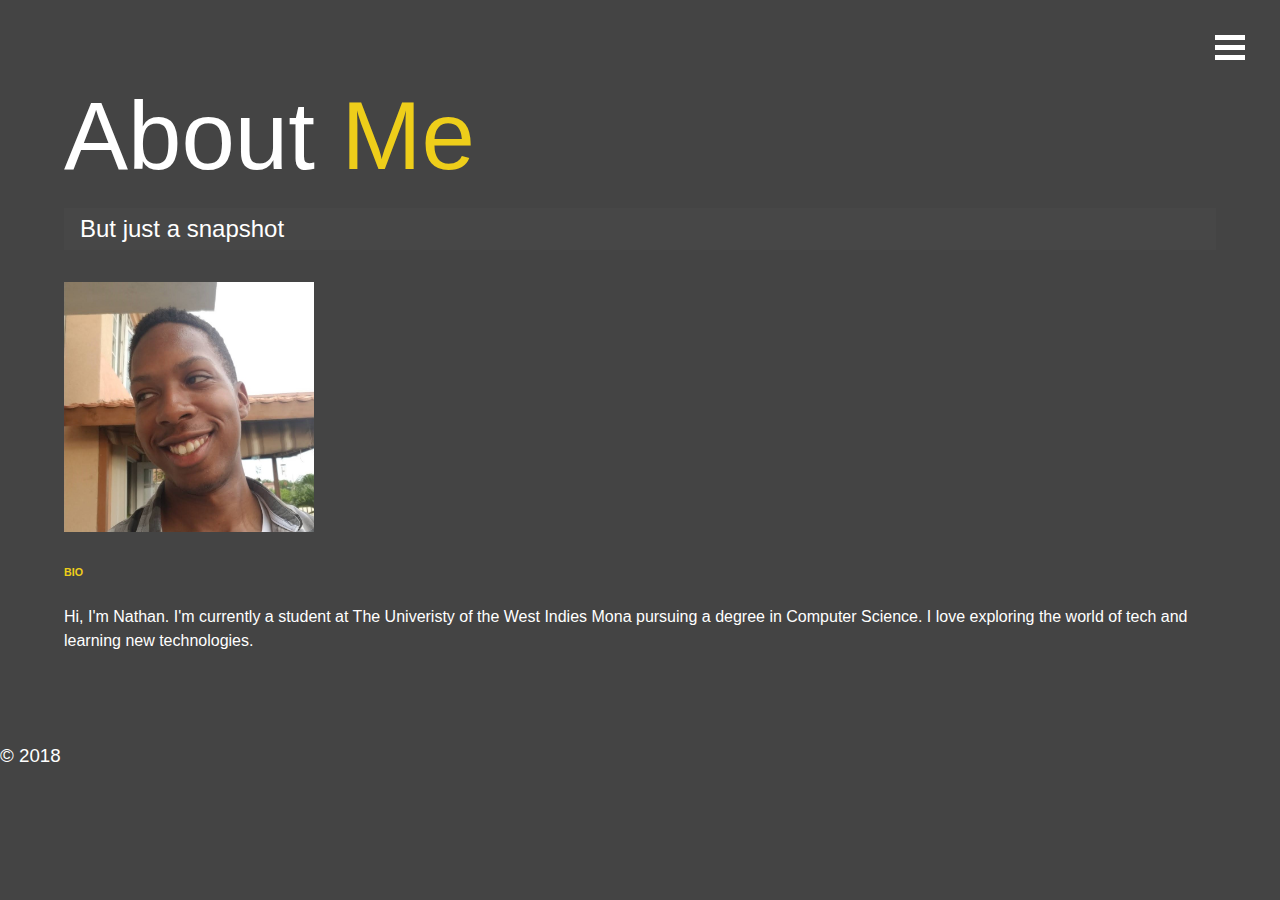
==== about.html @ 04102ea4 "Layed out About Page" ====
<!DOCTYPE html>
<html>
	<head>
		<link rel="stylesheet" href="https://use.fontawesome.com/releases/v5.2.0/css/all.css" integrity="sha384-hWVjflwFxL6sNzntih27bfxkr27PmbbK/iSvJ+a4+0owXq79v+lsFkW54bOGbiDQ" crossorigin="anonymous">
		<link rel="stylesheet" href="css/main.css" type="text/css">
		<script type="text/javascript" src="js/main.js"></script>
		<title>About Me</title>
	</head>
	<body>
		<header>
			<div class="menu-btn">
				<div class="btn-line"></div>
				<div class="btn-line"></div>
				<div class="btn-line"></div>
			</div>

			<nav class="menu">
				<div class="menu-branding">
					<div class="portrait"></div>
				</div>

				<ul class="menu-nav">
					<li class="nav-item"><a href="index.html" class="nav-link">Home</a></li>
					<li class="nav-item"><a href="#" class="nav-link current">About Me</a></li>
					<li class="nav-item"><a href="work.hmtl" class="nav-link">My Work</a></li>
					<li class="nav-item"><a href="contact.html" class="nav-link">How To Reach Me</a></li>
				</ul>
			</nav>
		</header>

		<main class="about">
			<h1 class="lg-heading">About <span class="text-secondary">Me</span></h1>
			<h2 class="sm-heading">But just a snapshot</h2>

			<div class="about-content">
				<img src="img/portriat_me.jpg" width="250px" height="250px"alt="Nathan Downer">
				<div class="bio">
					<h6 class="text-secondary">BIO</h6>
					<p>Hi, I'm Nathan. I'm currently a student at The Univeristy of the West Indies Mona pursuing a degree in Computer Science. I love exploring the world of tech and learning new technologies.</p>
				</div>

				<div class="job job-1">
					<h3></h3>
					<h6></h6>
					<p></p>
				</div>

				<div class="job job-2">
					<h3></h3>
					<h6></h6>
					<p></p>
				</div>

				<div class="job job-3">
					<h3></h3>
					<h6></h6>
					<p></p>
				</div>
				
			</div>
		</main>
		<footer>
			<h3>&copy; 2018</h3>
		</footer>
	</body>
</html>
---- css/main.css ----
.menu-btn {
  position: absolute;
  top: 35px;
  right: 35px;
  z-index: 3;
  cursor: pointer;
  -webkit-transition: all 0.5s ease-out;
  transition: all 0.5s ease-out;
}

.menu-btn .btn-line {
  width: 30px;
  height: 5px;
  background: #fff;
  margin-bottom: 5px;
  -webkit-transition: all 0.5s ease-out;
  transition: all 0.5s ease-out;
}

.menu-btn.close {
  -webkit-transform: rotate(180deg);
          transform: rotate(180deg);
}

.menu-btn.close .btn-line:first-child {
  -webkit-transform: rotate(45deg) translate(7px, 7px);
          transform: rotate(45deg) translate(7px, 7px);
}

.menu-btn.close .btn-line:nth-child(2) {
  opacity: 0;
}

.menu-btn.close .btn-line:nth-child(3) {
  -webkit-transform: rotate(-45deg) translate(7px, -6px);
          transform: rotate(-45deg) translate(7px, -6px);
}

.menu {
  position: fixed;
  width: 100%;
  top: 0;
  opacity: 0.9;
  visibility: hidden;
}

.menu.show {
  visibility: visible;
}

.menu-branding, .menu-nav {
  display: -webkit-box;
  display: -ms-flexbox;
  display: flex;
  -webkit-box-orient: vertical;
  -webkit-box-direction: normal;
      -ms-flex-flow: column wrap;
          flex-flow: column wrap;
  -webkit-box-align: center;
      -ms-flex-align: center;
          align-items: center;
  -webkit-box-pack: center;
      -ms-flex-pack: center;
          justify-content: center;
  float: left;
  width: 50%;
  height: 100vh;
  overflow: hidden;
}

.menu-nav {
  margin: 0;
  padding: 0;
  background: #373737;
  list-style: none;
  -webkit-transform: translate3d(0, -100%, 0);
          transform: translate3d(0, -100%, 0);
  -webkit-transition: all 0.5s ease-out;
  transition: all 0.5s ease-out;
}

.menu-nav.show {
  -webkit-transform: translate3d(0, 0, 0);
          transform: translate3d(0, 0, 0);
  -webkit-transition: all 0.5s ease-out;
  transition: all 0.5s ease-out;
}

.menu-branding {
  background: #444;
  -webkit-transform: translate3d(0, 100%, 0);
          transform: translate3d(0, 100%, 0);
  -webkit-transition: all 0.5s ease-out;
  transition: all 0.5s ease-out;
}

.menu-branding.show {
  -webkit-transform: translate3d(0, 0, 0);
          transform: translate3d(0, 0, 0);
  -webkit-transition: all 0.5s ease-out;
  transition: all 0.5s ease-out;
}

.menu-branding .portrait {
  background: url(../img/portriat_me.jpg);
  width: 250px;
  height: 250px;
  border-radius: 50%;
  border: 3px solid #eece1a;
}

.menu .nav-item {
  -webkit-transform: translate3d(600px, 0, 0);
          transform: translate3d(600px, 0, 0);
  -webkit-transition: all 0.5s ease-out;
  transition: all 0.5s ease-out;
}

.menu .nav-item.show {
  -webkit-transform: translate3d(0, 0, 0);
          transform: translate3d(0, 0, 0);
}

.menu .nav-link {
  text-transform: uppercase;
  font-size: 30px;
  padding: 20px 0;
  font-weight: 300;
  display: inline-block;
  position: relative;
  color: #fff;
  -webkit-transition: all 0.5s ease-out;
  transition: all 0.5s ease-out;
}

.menu .nav-link:hover, .menu .nav-link.current {
  color: #eece1a;
}

.nav-item:nth-child(1) {
  -webkit-transition-delay: 0.1s;
          transition-delay: 0.1s;
}

.nav-item:nth-child(2) {
  -webkit-transition-delay: 0.2s;
          transition-delay: 0.2s;
}

.nav-item:nth-child(3) {
  -webkit-transition-delay: 0.3s;
          transition-delay: 0.3s;
}

.nav-item:nth-child(4) {
  -webkit-transition-delay: 0.4s;
          transition-delay: 0.4s;
}

@media screen and (max-width: 792px) {
  main#home {
    -webkit-box-align: center;
        -ms-flex-align: center;
            align-items: center;
    text-align: center;
  }
  main#home .lg-heading {
    line-height: 1;
    margin-bottom: 1rem;
  }
}

@media screen and (max-width: 500px) {
  main#home .lg-heading {
    font-size: 3rem;
  }
  main#home .sm-heading {
    font-size: 1rem;
  }
  .menu-nav, .menu-branding {
    min-height: 0px;
    float: none;
    width: 100%;
  }
  .menu-nav.show, .menu-branding.show {
    -webkit-transform: translate3d(0, 0, 0);
            transform: translate3d(0, 0, 0);
  }
  .menu-branding {
    height: 25vh;
    -webkit-transform: translate3d(-100%, 0, 0);
            transform: translate3d(-100%, 0, 0);
  }
  .menu-branding .portrait {
    background: url("../img/portrait_small.jpg");
    width: 150px;
    height: 150px;
  }
  .menu-nav {
    height: 75vh;
    -webkit-transform: translate3d(100%, 0, 0);
            transform: translate3d(100%, 0, 0);
    font-size: 24px;
  }
}

* {
  -webkit-box-sizing: border-box;
          box-sizing: border-box;
}

body {
  background: #444;
  color: #fff;
  height: 100%;
  margin: 0;
  font-family: 'Segoe UI', Tahoma, Geneva, Verdana, sans-serif;
  line-height: 1.5;
}

body#bg-img {
  background: url(../img/background.jpg);
  background-size: cover;
  background-attachment: fixed;
}

body#bg-img::after {
  content: "";
  position: absolute;
  top: 0;
  right: 0;
  bottom: 0;
  left: 0;
  background: rgba(68, 68, 68, 0.8);
  z-index: -1;
}

h1, h2, h3 {
  margin: 0;
  font-weight: 400;
}

h1.lg-heading, h2.lg-heading, h3.lg-heading {
  font-size: 6rem;
}

h1.sm-heading, h2.sm-heading, h3.sm-heading {
  margin-bottom: 2rem;
  padding: 0.2rem 1rem;
  background-color: rgba(73, 73, 73, 0.5);
}

a {
  color: #fff;
  text-decoration: none;
}

header {
  position: fixed;
  z-index: 2;
  width: 100%;
}

.text-secondary {
  color: #eece1a;
}

main {
  padding: 4rem;
  height: 100%;
}

main .icons {
  margin-top: 1rem;
}

main .icons a {
  padding: 0.4rem;
}

main .icons a:hover {
  color: #eece1a;
  -webkit-transition: all 0.5s ease-out;
  transition: all 0.5s ease-out;
}

main#home {
  overflow: hidden;
}

main#home h1 {
  margin-top: 20vh;
}
/*# sourceMappingURL=main.css.map */
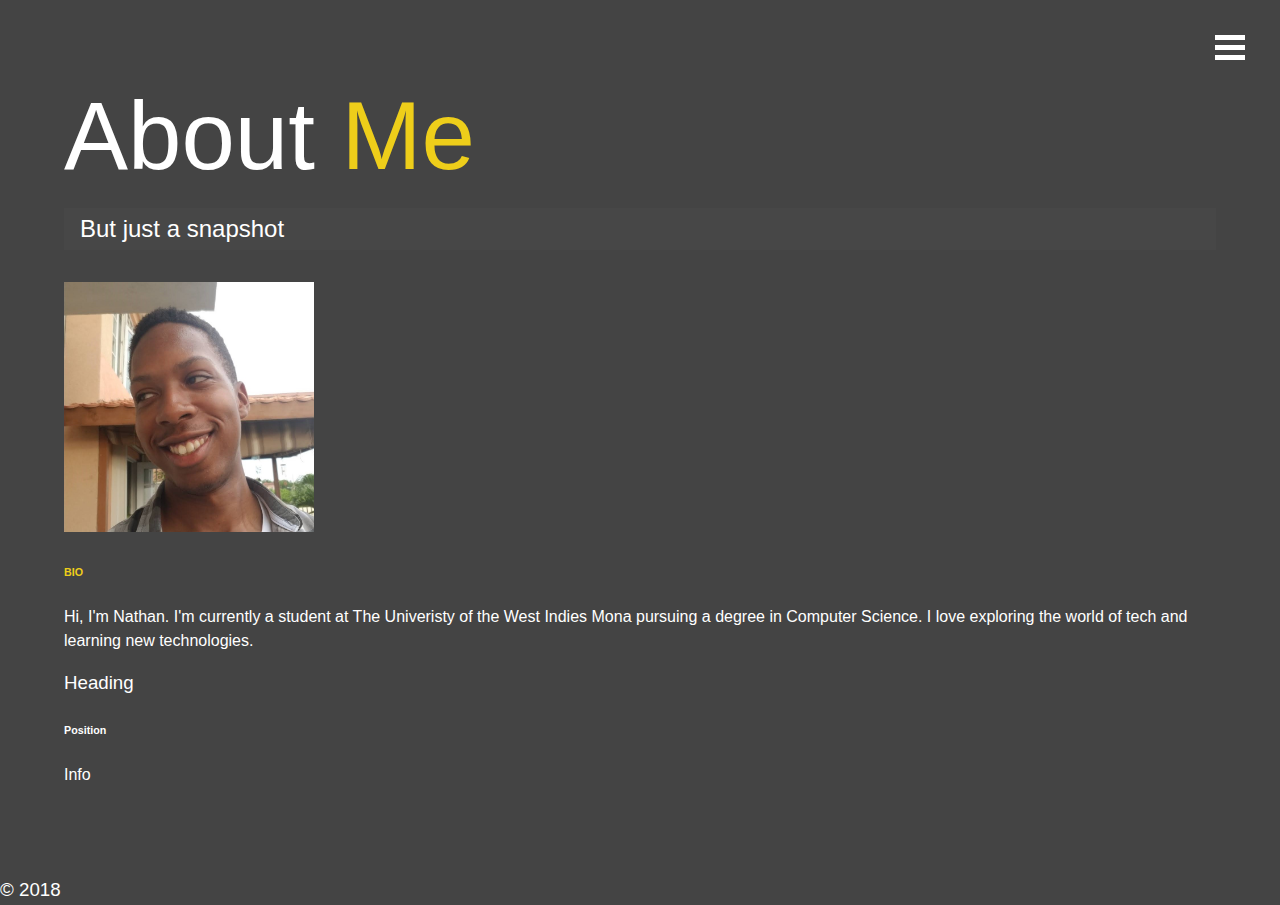
==== commit 67776339: "removed background repeat" ====
--- a/about.html
+++ b/about.html
@@ -4,6 +4,7 @@
 		<link rel="stylesheet" href="https://use.fontawesome.com/releases/v5.2.0/css/all.css" integrity="sha384-hWVjflwFxL6sNzntih27bfxkr27PmbbK/iSvJ+a4+0owXq79v+lsFkW54bOGbiDQ" crossorigin="anonymous">
 		<link rel="stylesheet" href="css/main.css" type="text/css">
 		<script type="text/javascript" src="js/main.js"></script>
+		<div class="status" data-status="false"></div>
 		<title>About Me</title>
 	</head>
 	<body>
@@ -16,13 +17,14 @@
 
 			<nav class="menu">
 				<div class="menu-branding">
-					<div class="portrait"></div>
+					<!-- <div class="portrait"></div> -->
+					<img src="img/portriat_me.jpg" alt="Nathan Downer">
 				</div>
 
 				<ul class="menu-nav">
 					<li class="nav-item"><a href="index.html" class="nav-link">Home</a></li>
-					<li class="nav-item"><a href="#" class="nav-link current">About Me</a></li>
-					<li class="nav-item"><a href="work.hmtl" class="nav-link">My Work</a></li>
+					<li class="nav-item"><a href="about.html" class="nav-link current">About Me</a></li>
+					<li class="nav-item"><a href="work.html" class="nav-link">My Work</a></li>
 					<li class="nav-item"><a href="contact.html" class="nav-link">How To Reach Me</a></li>
 				</ul>
 			</nav>
@@ -40,9 +42,9 @@
 				</div>
 
 				<div class="job job-1">
-					<h3></h3>
-					<h6></h6>
-					<p></p>
+					<h3>Heading</h3>
+					<h6>Position</h6>
+					<p>Info</p>
 				</div>
 
 				<div class="job job-2">
--- a/css/main.css
+++ b/css/main.css
@@ -101,11 +101,11 @@
   transition: all 0.5s ease-out;
 }
 
-.menu-branding .portrait {
-  background: url(../img/portriat_me.jpg);
+.menu-branding img {
   width: 250px;
   height: 250px;
   border-radius: 50%;
+  opacity: 1;
   border: 3px solid #eece1a;
 }
 
@@ -157,53 +157,6 @@
           transition-delay: 0.4s;
 }
 
-@media screen and (max-width: 792px) {
-  main#home {
-    -webkit-box-align: center;
-        -ms-flex-align: center;
-            align-items: center;
-    text-align: center;
-  }
-  main#home .lg-heading {
-    line-height: 1;
-    margin-bottom: 1rem;
-  }
-}
-
-@media screen and (max-width: 500px) {
-  main#home .lg-heading {
-    font-size: 3rem;
-  }
-  main#home .sm-heading {
-    font-size: 1rem;
-  }
-  .menu-nav, .menu-branding {
-    min-height: 0px;
-    float: none;
-    width: 100%;
-  }
-  .menu-nav.show, .menu-branding.show {
-    -webkit-transform: translate3d(0, 0, 0);
-            transform: translate3d(0, 0, 0);
-  }
-  .menu-branding {
-    height: 25vh;
-    -webkit-transform: translate3d(-100%, 0, 0);
-            transform: translate3d(-100%, 0, 0);
-  }
-  .menu-branding .portrait {
-    background: url("../img/portrait_small.jpg");
-    width: 150px;
-    height: 150px;
-  }
-  .menu-nav {
-    height: 75vh;
-    -webkit-transform: translate3d(100%, 0, 0);
-            transform: translate3d(100%, 0, 0);
-    font-size: 24px;
-  }
-}
-
 * {
   -webkit-box-sizing: border-box;
           box-sizing: border-box;
@@ -222,6 +175,7 @@
   background: url(../img/background.jpg);
   background-size: cover;
   background-attachment: fixed;
+  background-repeat: no-repeat;
 }
 
 body#bg-img::after {
@@ -291,4 +245,50 @@
 main#home h1 {
   margin-top: 20vh;
 }
+
+@media screen and (max-width: 792px) {
+  main#home {
+    -webkit-box-align: center;
+        -ms-flex-align: center;
+            align-items: center;
+    text-align: center;
+  }
+  main#home .lg-heading {
+    line-height: 1;
+    margin-bottom: 1rem;
+  }
+}
+
+@media screen and (max-width: 500px) {
+  main#home .lg-heading {
+    font-size: 3rem;
+  }
+  main#home .sm-heading {
+    font-size: 1rem;
+  }
+  .menu-nav, .menu-branding {
+    min-height: 0px;
+    float: none;
+    width: 100%;
+  }
+  .menu-nav.show, .menu-branding.show {
+    -webkit-transform: translate3d(0, 0, 0);
+            transform: translate3d(0, 0, 0);
+  }
+  .menu-branding {
+    height: 25vh;
+    -webkit-transform: translate3d(-100%, 0, 0);
+            transform: translate3d(-100%, 0, 0);
+  }
+  .menu-branding img {
+    width: 150px;
+    height: 150px;
+  }
+  .menu-nav {
+    height: 75vh;
+    -webkit-transform: translate3d(100%, 0, 0);
+            transform: translate3d(100%, 0, 0);
+    font-size: 24px;
+  }
+}
 /*# sourceMappingURL=main.css.map */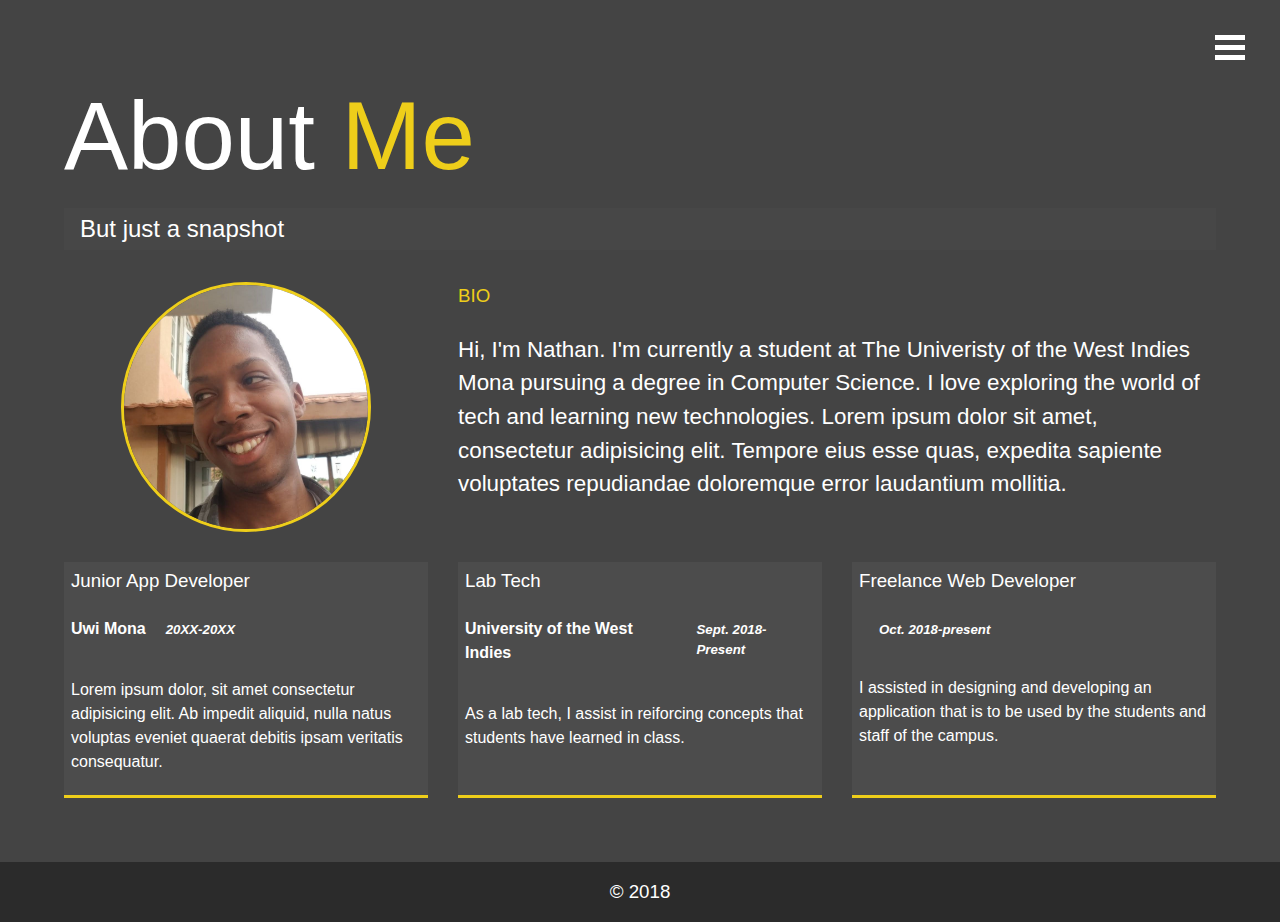
==== commit 33565b45: "added content to about page" ====
--- a/about.html
+++ b/about.html
@@ -30,38 +30,47 @@
 			</nav>
 		</header>
 
-		<main class="about">
+		<main id="about">
 			<h1 class="lg-heading">About <span class="text-secondary">Me</span></h1>
 			<h2 class="sm-heading">But just a snapshot</h2>
 
 			<div class="about-content">
-				<img src="img/portriat_me.jpg" width="250px" height="250px"alt="Nathan Downer">
+				<img class="bio-img"src="img/portriat_me.jpg" alt="Nathan Downer">
 				<div class="bio">
-					<h6 class="text-secondary">BIO</h6>
-					<p>Hi, I'm Nathan. I'm currently a student at The Univeristy of the West Indies Mona pursuing a degree in Computer Science. I love exploring the world of tech and learning new technologies.</p>
+					<h3 class="text-secondary">BIO</h3>
+					<p>Hi, I'm Nathan. I'm currently a student at The Univeristy of the West Indies Mona pursuing a degree in Computer Science. I love exploring the world of tech and learning new technologies. Lorem ipsum dolor sit amet, consectetur adipisicing elit. Tempore eius esse quas, expedita sapiente voluptates repudiandae doloremque error laudantium mollitia.</p>
 				</div>
 
 				<div class="job job-1">
-					<h3>Heading</h3>
-					<h6>Position</h6>
-					<p>Info</p>
+					<h3>Junior App Developer</h3>
+					<div class="job-info">
+						<h4>Uwi Mona</h4>
+						<h5><em>20XX-20XX</em></h5>
+					</div>
+					<p>Lorem ipsum dolor, sit amet consectetur adipisicing elit. Ab impedit aliquid, nulla natus voluptas eveniet quaerat debitis ipsam veritatis consequatur.</p>
 				</div>
 
 				<div class="job job-2">
-					<h3></h3>
-					<h6></h6>
-					<p></p>
+					<h3>Lab Tech</h3>
+					<div class="job-info">
+						<h4>University of the West Indies</h4>
+						<h5><em>Sept. 2018- Present</em></h5>
+					</div>
+					<p>As a lab tech, I assist in reiforcing concepts that students have learned in class.</p>
 				</div>
 
 				<div class="job job-3">
-					<h3></h3>
-					<h6></h6>
-					<p></p>
+					<h3>Freelance Web Developer</h3>
+					<div class="job-info">
+						<h4></h4>
+						<h5><em>Oct. 2018-present</em></h5>
+					</div>
+					<p>I assisted in designing and developing an application that is to be used by the students and staff of the campus.</p>
 				</div>
 				
 			</div>
 		</main>
-		<footer>
+		<footer class="main-footer">
 			<h3>&copy; 2018</h3>
 		</footer>
 	</body>
--- a/css/main.css
+++ b/css/main.css
@@ -221,7 +221,7 @@
 
 main {
   padding: 4rem;
-  height: 100%;
+  min-height: calc(100vh - 60px);
 }
 
 main .icons {
@@ -244,6 +244,84 @@
 
 main#home h1 {
   margin-top: 20vh;
+}
+
+main#about .about-content {
+  display: -ms-grid;
+  display: grid;
+  grid-gap: 30px;
+      grid-template-areas: "photo bio bio"+ "job1 job2 job3";
+  -ms-grid-columns: (1fr)[3];
+      grid-template-columns: repeat(3, 1fr);
+}
+
+main#about .about-content .bio {
+  -ms-grid-row: 1;
+  -ms-grid-column: 2;
+  -ms-grid-column-span: 2;
+  grid-area: bio;
+}
+
+main#about .about-content .bio-img {
+  height: 250px;
+  width: 250px;
+  border: 3px solid #eece1a;
+  margin: auto;
+  border-radius: 50%;
+  -ms-grid-row: 1;
+  -ms-grid-column: 1;
+  grid-area: photo;
+}
+
+main#about .about-content .bio p {
+  font-size: 1.4rem;
+}
+
+main#about .about-content .job {
+  background: #4c4c4c;
+  padding: 5px 7px;
+  border-bottom: 3px solid #eece1a;
+}
+
+main#about .about-content .job-info {
+  display: -webkit-box;
+  display: -ms-flexbox;
+  display: flex;
+}
+
+main#about .about-content .job-info h4 {
+  margin-right: 20px;
+}
+
+main#about .about-content .job-info h5 {
+  position: relative;
+  top: 2px;
+}
+
+main#about .about-content .job-1 {
+  -ms-grid-row: 2;
+  -ms-grid-column: 1;
+  grid-area: job1;
+}
+
+main#about .about-content .job-2 {
+  -ms-grid-row: 2;
+  -ms-grid-column: 2;
+  grid-area: job2;
+}
+
+main#about .about-content .job-3 {
+  -ms-grid-row: 2;
+  -ms-grid-column: 3;
+  grid-area: job3;
+}
+
+.main-footer {
+  height: 60px;
+  text-align: center;
+  background: #2b2b2b;
+  padding: 1rem;
 }
 
 @media screen and (max-width: 792px) {
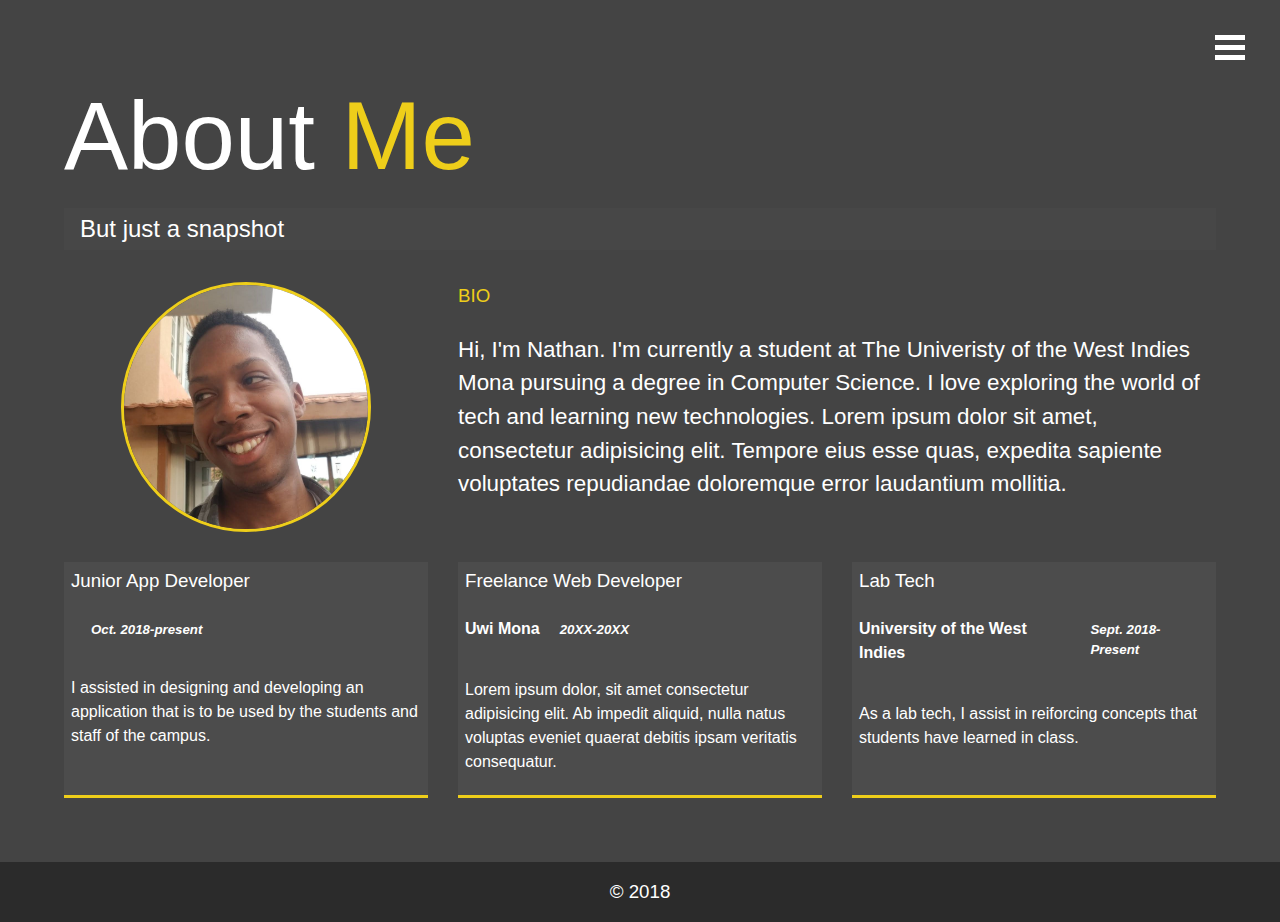
==== commit 77c06fd6: "fixed order of jobs" ====
--- a/about.html
+++ b/about.html
@@ -4,7 +4,7 @@
 		<link rel="stylesheet" href="https://use.fontawesome.com/releases/v5.2.0/css/all.css" integrity="sha384-hWVjflwFxL6sNzntih27bfxkr27PmbbK/iSvJ+a4+0owXq79v+lsFkW54bOGbiDQ" crossorigin="anonymous">
 		<link rel="stylesheet" href="css/main.css" type="text/css">
 		<script type="text/javascript" src="js/main.js"></script>
-		<div class="status" data-status="false"></div>
+		<div class="status" data-status="true"></div>
 		<title>About Me</title>
 	</head>
 	<body>
@@ -44,13 +44,22 @@
 				<div class="job job-1">
 					<h3>Junior App Developer</h3>
 					<div class="job-info">
+						<h4></h4>
+						<h5><em>Oct. 2018-present</em></h5>
+					</div>
+					<p>I assisted in designing and developing an application that is to be used by the students and staff of the campus.</p>
+				</div>
+
+				<div class="job job-2">
+					<h3>Freelance Web Developer</h3>
+					<div class="job-info">
 						<h4>Uwi Mona</h4>
 						<h5><em>20XX-20XX</em></h5>
 					</div>
 					<p>Lorem ipsum dolor, sit amet consectetur adipisicing elit. Ab impedit aliquid, nulla natus voluptas eveniet quaerat debitis ipsam veritatis consequatur.</p>
 				</div>
 
-				<div class="job job-2">
+				<div class="job job-3">
 					<h3>Lab Tech</h3>
 					<div class="job-info">
 						<h4>University of the West Indies</h4>
@@ -59,14 +68,7 @@
 					<p>As a lab tech, I assist in reiforcing concepts that students have learned in class.</p>
 				</div>
 
-				<div class="job job-3">
-					<h3>Freelance Web Developer</h3>
-					<div class="job-info">
-						<h4></h4>
-						<h5><em>Oct. 2018-present</em></h5>
-					</div>
-					<p>I assisted in designing and developing an application that is to be used by the students and staff of the campus.</p>
-				</div>
+				
 				
 			</div>
 		</main>
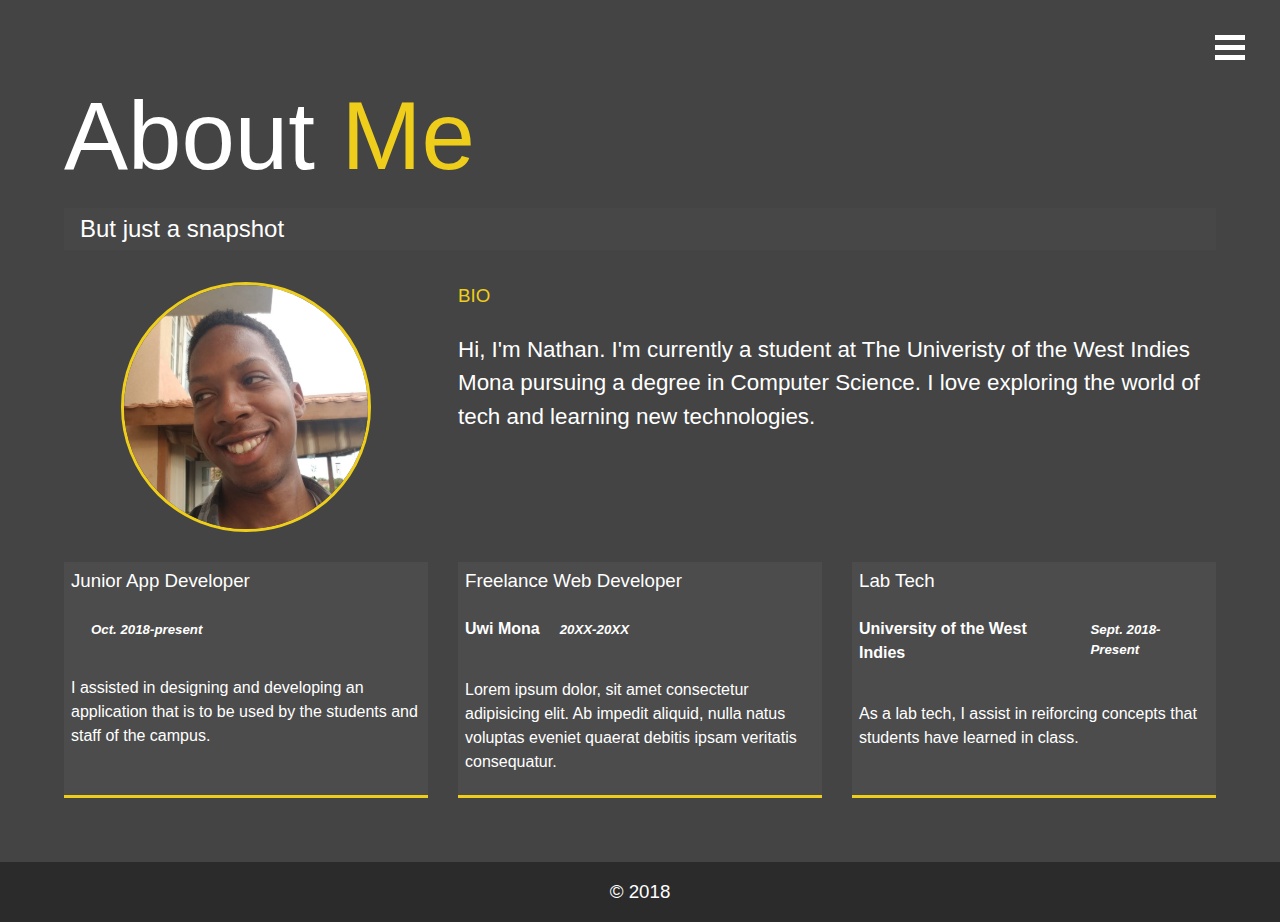
==== commit 24b005c9: "added animation and tool tips to the icons on the home screen" ====
--- a/about.html
+++ b/about.html
@@ -1,6 +1,7 @@
 <!DOCTYPE html>
 <html>
 	<head>
+		<link rel="stylesheet" href="https://cdnjs.cloudflare.com/ajax/libs/animate.css/3.7.0/animate.min.css">
 		<link rel="stylesheet" href="https://use.fontawesome.com/releases/v5.2.0/css/all.css" integrity="sha384-hWVjflwFxL6sNzntih27bfxkr27PmbbK/iSvJ+a4+0owXq79v+lsFkW54bOGbiDQ" crossorigin="anonymous">
 		<link rel="stylesheet" href="css/main.css" type="text/css">
 		<script type="text/javascript" src="js/main.js"></script>
@@ -31,14 +32,14 @@
 		</header>
 
 		<main id="about">
-			<h1 class="lg-heading">About <span class="text-secondary">Me</span></h1>
+			<h1 class="lg-heading animated slideInLeft">About <span class="text-secondary">Me</span></h1>
 			<h2 class="sm-heading">But just a snapshot</h2>
 
 			<div class="about-content">
 				<img class="bio-img"src="img/portriat_me.jpg" alt="Nathan Downer">
 				<div class="bio">
 					<h3 class="text-secondary">BIO</h3>
-					<p>Hi, I'm Nathan. I'm currently a student at The Univeristy of the West Indies Mona pursuing a degree in Computer Science. I love exploring the world of tech and learning new technologies. Lorem ipsum dolor sit amet, consectetur adipisicing elit. Tempore eius esse quas, expedita sapiente voluptates repudiandae doloremque error laudantium mollitia.</p>
+					<p>Hi, I'm Nathan. I'm currently a student at The Univeristy of the West Indies Mona pursuing a degree in Computer Science. I love exploring the world of tech and learning new technologies.</p>
 				</div>
 
 				<div class="job job-1">
@@ -75,5 +76,14 @@
 		<footer class="main-footer">
 			<h3>&copy; 2018</h3>
 		</footer>
+		<script>
+			const jobs = document.querySelectorAll('.job');
+			jobs.forEach(j => {
+				j.classList.add("animated", "zoomIn",);
+		
+
+
+			});
+		</script>
 	</body>
 </html>--- a/css/main.css
+++ b/css/main.css
@@ -335,13 +335,22 @@
     line-height: 1;
     margin-bottom: 1rem;
   }
+  main#about .about-content {
+        grid-template-areas: "photo"+ "bio"+ "job1"+ "job2"+ "job3";
+    -ms-grid-columns: 1fr;
+        grid-template-columns: 1fr;
+  }
 }
 
 @media screen and (max-width: 500px) {
-  main#home .lg-heading {
+  main#home .lg-heading, main#about .lg-heading {
     font-size: 3rem;
   }
-  main#home .sm-heading {
+  main#home .sm-heading, main#about .sm-heading {
     font-size: 1rem;
   }
   .menu-nav, .menu-branding {
@@ -368,5 +377,17 @@
             transform: translate3d(100%, 0, 0);
     font-size: 24px;
   }
+  main#about {
+    text-align: center;
+  }
+  main#about .about-content {
+        grid-template-areas: "photo"+ "bio"+ "job1"+ "job2"+ "job3";
+    -ms-grid-columns: 1fr;
+        grid-template-columns: 1fr;
+  }
 }
 /*# sourceMappingURL=main.css.map */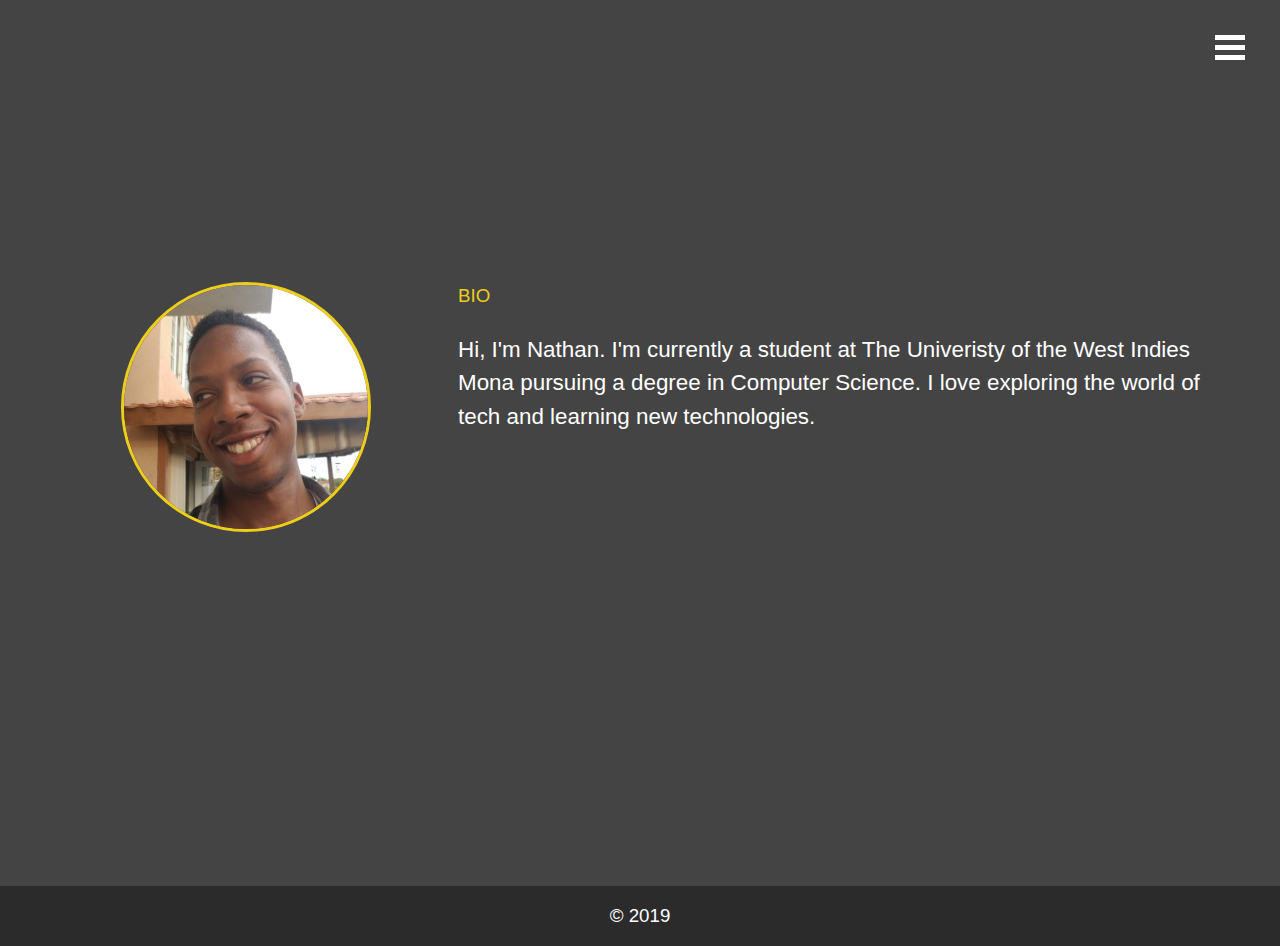
==== commit 72c2840d: "added transitions to jobs" ====
--- a/about.html
+++ b/about.html
@@ -43,21 +43,21 @@
 				</div>
 
 				<div class="job job-1">
-					<h3>Junior App Developer</h3>
+					<h3>UX / UI Intern</h3>
 					<div class="job-info">
-						<h4></h4>
-						<h5><em>Oct. 2018-present</em></h5>
+						<h4>Mona Information Techology Systems</h4>
+						<h5><em>Oct. 2018-Present</em></h5>
 					</div>
-					<p>I assisted in designing and developing an application that is to be used by the students and staff of the campus.</p>
+					<p>I design websites and mobile apps as well as build out components for their design system.</p>
 				</div>
 
 				<div class="job job-2">
-					<h3>Freelance Web Developer</h3>
+					<h3>Web and App Developer</h3>
 					<div class="job-info">
-						<h4>Uwi Mona</h4>
-						<h5><em>20XX-20XX</em></h5>
+						<h4>Freelance</h4>
+						<h5><em>2018-Present</em></h5>
 					</div>
-					<p>Lorem ipsum dolor, sit amet consectetur adipisicing elit. Ab impedit aliquid, nulla natus voluptas eveniet quaerat debitis ipsam veritatis consequatur.</p>
+					<p>I use technologies of the web including Html, CSS and Javascript, as well as frameworks like VueJs Angular and Ionic to create not only websites, but also mobile apps and PWAs.</p>
 				</div>
 
 				<div class="job job-3">
@@ -66,7 +66,7 @@
 						<h4>University of the West Indies</h4>
 						<h5><em>Sept. 2018- Present</em></h5>
 					</div>
-					<p>As a lab tech, I assist in reiforcing concepts that students have learned in class.</p>
+					<p>As a lab tech, I assist in reiforcing concepts that students have learned in class, mark Java and Python labs as well as provide technical assistance to students.</p>
 				</div>
 
 				
@@ -74,16 +74,7 @@
 			</div>
 		</main>
 		<footer class="main-footer">
-			<h3>&copy; 2018</h3>
+			<h3>&copy; 2019</h3>
 		</footer>
-		<script>
-			const jobs = document.querySelectorAll('.job');
-			jobs.forEach(j => {
-				j.classList.add("animated", "zoomIn",);
-		
-
-
-			});
-		</script>
 	</body>
 </html>--- a/css/main.css
+++ b/css/main.css
@@ -1,3 +1,23 @@
+@-webkit-keyframes slide-subTitle {}@keyframes slide-subTitle {}@-webkit-keyframes slide-title {
+  from {
+    -webkit-transform: translateX(-100%);
+            transform: translateX(-100%);
+  }
+  to {
+    -webkit-transform: translateX(0);
+            transform: translateX(0);
+  }
+}@keyframes slide-title {
+  from {
+    -webkit-transform: translateX(-100%);
+            transform: translateX(-100%);
+  }
+  to {
+    -webkit-transform: translateX(0);
+            transform: translateX(0);
+  }
+}
+
 .menu-btn {
   position: absolute;
   top: 35px;
@@ -224,8 +244,27 @@
   min-height: calc(100vh - 60px);
 }
 
+main .lg-heading {
+  -webkit-transform: translateX(-100%);
+          transform: translateX(-100%);
+  -webkit-animation: slideTitle 1s ease-in forwards;
+          animation: slideTitle 1s ease-in forwards;
+}
+
+main .sm-heading {
+  opacity: 0;
+  -webkit-transform: translateY(50%);
+          transform: translateY(50%);
+  -webkit-animation: slide-SubTitle 1s cubic-bezier(0.1, 0.46, 0.76, 1.11) forwards;
+          animation: slide-SubTitle 1s cubic-bezier(0.1, 0.46, 0.76, 1.11) forwards;
+}
+
 main .icons {
   margin-top: 1rem;
+  -webkit-transform: translateX(100%);
+          transform: translateX(100%);
+  -webkit-animation: slide-icons 1s ease-in forwards;
+          animation: slide-icons 1s ease-in forwards;
 }
 
 main .icons a {
@@ -244,6 +283,10 @@
 
 main#home h1 {
   margin-top: 20vh;
+}
+
+main#about {
+  overflow: hidden;
 }
 
 main#about .about-content {
@@ -282,6 +325,15 @@
   background: #4c4c4c;
   padding: 5px 7px;
   border-bottom: 3px solid #eece1a;
+  -webkit-transform: scale(0.2);
+          transform: scale(0.2);
+  opacity: 0;
+  -webkit-animation: showJobs 1s cubic-bezier(0.1, 0.46, 0.76, 1.11) forwards;
+          animation: showJobs 1s cubic-bezier(0.1, 0.46, 0.76, 1.11) forwards;
+  -webkit-transition: -webkit-transform .2s;
+  transition: -webkit-transform .2s;
+  transition: transform .2s;
+  transition: transform .2s, -webkit-transform .2s;
 }
 
 main#about .about-content .job-info {
@@ -309,12 +361,22 @@
   -ms-grid-row: 2;
   -ms-grid-column: 2;
   grid-area: job2;
+  -webkit-animation-delay: 0.2s;
+          animation-delay: 0.2s;
 }
 
 main#about .about-content .job-3 {
   -ms-grid-row: 2;
   -ms-grid-column: 3;
   grid-area: job3;
+  -webkit-animation-delay: 0.4s;
+          animation-delay: 0.4s;
+}
+
+main#about .about-content .job:hover {
+  -webkit-transform: scale(1.2);
+          transform: scale(1.2);
+  z-index: 3;
 }
 
 .main-footer {
@@ -322,6 +384,102 @@
   text-align: center;
   background: #2b2b2b;
   padding: 1rem;
+}
+
+@-webkit-keyframes slideTitle {
+  from {
+    -webkit-transform: translateX(-100%);
+            transform: translateX(-100%);
+  }
+  to {
+    -webkit-transform: translateX(0%);
+            transform: translateX(0%);
+  }
+}
+
+@keyframes slideTitle {
+  from {
+    -webkit-transform: translateX(-100%);
+            transform: translateX(-100%);
+  }
+  to {
+    -webkit-transform: translateX(0%);
+            transform: translateX(0%);
+  }
+}
+
+@-webkit-keyframes slide-SubTitle {
+  from {
+    -webkit-transform: translateY(50%);
+            transform: translateY(50%);
+    opacity: 0;
+  }
+  to {
+    -webkit-transform: translateY(0%);
+            transform: translateY(0%);
+    opacity: 1;
+  }
+}
+
+@keyframes slide-SubTitle {
+  from {
+    -webkit-transform: translateY(50%);
+            transform: translateY(50%);
+    opacity: 0;
+  }
+  to {
+    -webkit-transform: translateY(0%);
+            transform: translateY(0%);
+    opacity: 1;
+  }
+}
+
+@-webkit-keyframes slide-icons {
+  from {
+    -webkit-transform: translateX(100%);
+            transform: translateX(100%);
+  }
+  to {
+    -webkit-transform: translateX(0%);
+            transform: translateX(0%);
+  }
+}
+
+@keyframes slide-icons {
+  from {
+    -webkit-transform: translateX(100%);
+            transform: translateX(100%);
+  }
+  to {
+    -webkit-transform: translateX(0%);
+            transform: translateX(0%);
+  }
+}
+
+@-webkit-keyframes showJobs {
+  from {
+    -webkit-transform: scale(0.2);
+            transform: scale(0.2);
+    opacity: 0;
+  }
+  to {
+    -webkit-transform: scale(1);
+            transform: scale(1);
+    opacity: 1;
+  }
+}
+
+@keyframes showJobs {
+  from {
+    -webkit-transform: scale(0.2);
+            transform: scale(0.2);
+    opacity: 0;
+  }
+  to {
+    -webkit-transform: scale(1);
+            transform: scale(1);
+    opacity: 1;
+  }
 }
 
 @media screen and (max-width: 792px) {
@@ -334,6 +492,51 @@
   main#home .lg-heading {
     line-height: 1;
     margin-bottom: 1rem;
+  }
+  main#about div.about-content {
+        grid-template-areas: "photo"+ "bio"+ "job1"+ "job2"+ "job3";
+    -ms-grid-columns: 1fr;
+        grid-template-columns: 1fr;
+  }
+}
+
+@media screen and (max-width: 500px) {
+  main#home .lg-heading, main#about .lg-heading {
+    font-size: 3rem;
+  }
+  main#home .sm-heading, main#about .sm-heading {
+    font-size: 1rem;
+  }
+  .menu-nav, .menu-branding {
+    min-height: 0px;
+    float: none;
+    width: 100%;
+  }
+  .menu-nav.show, .menu-branding.show {
+    -webkit-transform: translate3d(0, 0, 0);
+            transform: translate3d(0, 0, 0);
+  }
+  .menu-branding {
+    height: 25vh;
+    -webkit-transform: translate3d(-100%, 0, 0);
+            transform: translate3d(-100%, 0, 0);
+  }
+  .menu-branding img {
+    width: 150px;
+    height: 150px;
+  }
+  .menu-nav {
+    height: 75vh;
+    -webkit-transform: translate3d(100%, 0, 0);
+            transform: translate3d(100%, 0, 0);
+    font-size: 24px;
+  }
+  main#about {
+    text-align: center;
   }
   main#about .about-content {
         grid-template-areas: "photo"@@ -345,49 +548,4 @@
         grid-template-columns: 1fr;
   }
 }
-
-@media screen and (max-width: 500px) {
-  main#home .lg-heading, main#about .lg-heading {
-    font-size: 3rem;
-  }
-  main#home .sm-heading, main#about .sm-heading {
-    font-size: 1rem;
-  }
-  .menu-nav, .menu-branding {
-    min-height: 0px;
-    float: none;
-    width: 100%;
-  }
-  .menu-nav.show, .menu-branding.show {
-    -webkit-transform: translate3d(0, 0, 0);
-            transform: translate3d(0, 0, 0);
-  }
-  .menu-branding {
-    height: 25vh;
-    -webkit-transform: translate3d(-100%, 0, 0);
-            transform: translate3d(-100%, 0, 0);
-  }
-  .menu-branding img {
-    width: 150px;
-    height: 150px;
-  }
-  .menu-nav {
-    height: 75vh;
-    -webkit-transform: translate3d(100%, 0, 0);
-            transform: translate3d(100%, 0, 0);
-    font-size: 24px;
-  }
-  main#about {
-    text-align: center;
-  }
-  main#about .about-content {
-        grid-template-areas: "photo"- "bio"- "job1"- "job2"- "job3";
-    -ms-grid-columns: 1fr;
-        grid-template-columns: 1fr;
-  }
-}
 /*# sourceMappingURL=main.css.map */